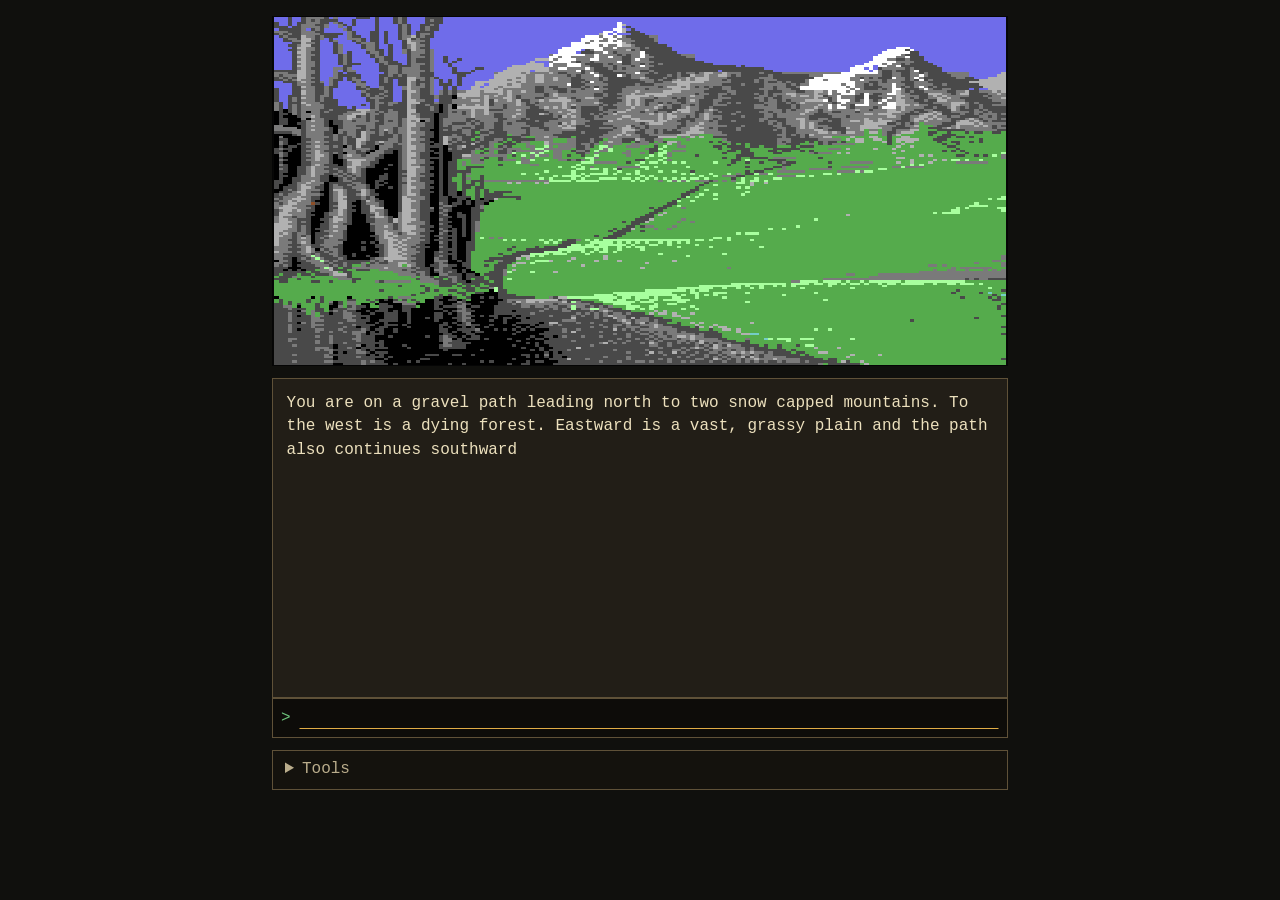
==== original/index.html @ 8b0a9d63 "Publish original asset edition" ====
<!doctype html>
<html lang="en">
<head>
  <meta charset="utf-8">
  <meta name="viewport" content="width=device-width, initial-scale=1">
  <title>The Pawn - Original Asset Edition</title>
  <link rel="stylesheet" href="styles.css">
</head>
<body>
  <main class="app-shell">
    <section class="game-panel" aria-label="Original asset edition">
      <div class="screen">
        <img id="sceneImage" alt="Original Commodore 64 illustration" width="320" height="152">
      </div>

      <div class="transcript" id="transcript" aria-live="polite" aria-label="Game transcript"></div>

      <form class="command-line" id="commandForm" autocomplete="off">
        <span>&gt;</span>
        <input id="commandInput" name="command" type="text" spellcheck="false" autofocus>
      </form>

      <details class="tool-drawer">
        <summary>Tools</summary>
        <div class="tool-body">
          <header class="titlebar">
            <div>
              <h1>The Pawn</h1>
              <p>Original Asset Edition</p>
            </div>
            <a class="small-link" href="../remake/index.html">Remake</a>
          </header>

          <div class="asset-strip" aria-live="polite">
            <div>
              <span>Image</span>
              <strong id="imageId">04</strong>
            </div>
            <div>
              <span>Text</span>
              <strong id="textId">0000</strong>
            </div>
            <div>
              <span>Location</span>
              <strong id="roomTitle">On The Path</strong>
            </div>
          </div>

          <article class="location-card">
            <p id="locationText"></p>
            <div class="exit-list" id="exitList"></div>
          </article>

          <aside class="catalog-panel" aria-label="Original text table">
            <div class="catalog-head">
              <h2>Text Table</h2>
              <span id="resultCount">1181</span>
            </div>
            <label class="search-box">
              <span>Search</span>
              <input id="searchInput" type="search" spellcheck="false" placeholder="fog, Kronos, palace">
            </label>
            <div class="result-list" id="resultList"></div>
          </aside>
        </div>
      </details>
    </section>
  </main>

  <script src="assets.js" defer></script>
  <script src="app.js" defer></script>
</body>
</html>
---- original/styles.css ----
:root {
  color-scheme: dark;
  --paper: #ece0bd;
  --ink: #1b1812;
  --bg: #151411;
  --panel: #242019;
  --panel-2: #30281d;
  --line: #5f5138;
  --muted: #baad8c;
  --green: #6dc47c;
  --cyan: #7ecbd2;
  --amber: #e0ad46;
  --red: #d56a5f;
  --shadow: rgba(0, 0, 0, 0.35);
}

* {
  box-sizing: border-box;
}

html,
body {
  min-height: 100%;
}

body {
  margin: 0;
  background: #10100d;
  color: var(--paper);
  font-family: ui-monospace, SFMono-Regular, Menlo, Monaco, Consolas, "Liberation Mono", monospace;
  font-size: 16px;
}

button,
input {
  font: inherit;
}

button,
.small-link {
  border: 1px solid var(--line);
  background: #17150f;
  color: var(--paper);
  cursor: pointer;
}

button:hover,
button:focus-visible,
.small-link:hover,
.small-link:focus-visible {
  border-color: var(--amber);
  outline: none;
}

button:active {
  transform: translateY(1px);
}

.app-shell {
  min-height: 100vh;
  padding: 1rem 0.75rem;
}

.game-panel {
  width: min(100%, 46rem);
  margin: 0 auto;
  min-width: 0;
}

.screen {
  border: 1px solid #050505;
  background: #070706;
  aspect-ratio: 320 / 152;
}

.screen img {
  display: block;
  width: 100%;
  height: 100%;
  object-fit: contain;
  image-rendering: pixelated;
}

.asset-strip {
  display: grid;
  grid-template-columns: repeat(3, minmax(0, 1fr));
  gap: 0.5rem;
  margin: 0;
}

.asset-strip div,
.location-card,
.catalog-panel,
.transcript,
.search-box {
  border: 1px solid var(--line);
  background: rgba(36, 32, 25, 0.9);
}

.asset-strip div {
  min-height: 4.25rem;
  padding: 0.7rem;
}

.asset-strip span,
.catalog-head span,
.search-box span {
  display: block;
  color: var(--muted);
  font-size: 0.75rem;
  text-transform: uppercase;
}

.asset-strip strong {
  display: block;
  margin-top: 0.4rem;
  overflow: hidden;
  text-overflow: ellipsis;
  white-space: nowrap;
  color: var(--cyan);
}

.titlebar {
  display: flex;
  align-items: end;
  justify-content: space-between;
  gap: 1rem;
  border-bottom: 1px solid var(--line);
  padding-bottom: 0.75rem;
}

.titlebar h1,
.catalog-head h2 {
  margin: 0;
  color: var(--green);
  font-size: 1.45rem;
  letter-spacing: 0;
}

.titlebar p {
  margin: 0.25rem 0 0;
  color: var(--muted);
}

.small-link {
  display: inline-flex;
  align-items: center;
  justify-content: center;
  min-height: 2.4rem;
  padding: 0 0.7rem;
  text-decoration: none;
}

.location-card {
  min-height: 11.5rem;
  padding: 1rem;
}

.location-card p {
  margin: 0;
  color: var(--paper);
  line-height: 1.55;
}

.exit-list {
  display: flex;
  flex-wrap: wrap;
  gap: 0.4rem;
  margin-top: 1rem;
}

.exit-list button,
.exit-chip {
  min-height: 2rem;
  padding: 0 0.55rem;
  border: 1px solid var(--line);
  background: #17150f;
  color: var(--cyan);
}

.exit-list .look-button {
  color: var(--green);
}

.transcript {
  min-height: 20rem;
  max-height: min(42vh, 28rem);
  overflow: auto;
  margin-top: 0.75rem;
  padding: 0.85rem;
  line-height: 1.45;
}

.entry {
  margin: 0 0 0.85rem;
}

.entry.command {
  color: var(--amber);
}

.entry.system {
  color: var(--muted);
}

.entry.original {
  color: var(--paper);
}

.command-line {
  display: grid;
  grid-template-columns: auto 1fr;
  align-items: center;
  gap: 0.5rem;
  border: 1px solid var(--line);
  background: #0d0c09;
  padding: 0.5rem;
}

.command-line span {
  color: var(--green);
}

.command-line input,
.search-box input {
  width: 100%;
  min-width: 0;
  border: 1px solid transparent;
  background: transparent;
  color: var(--paper);
  outline: none;
}

.command-line input:focus,
.search-box input:focus {
  border-bottom-color: var(--amber);
}

.tool-drawer {
  margin-top: 0.75rem;
  border: 1px solid var(--line);
  background: rgba(20, 18, 13, 0.96);
}

.tool-drawer summary {
  min-height: 2.4rem;
  padding: 0.6rem 0.75rem;
  color: var(--muted);
  cursor: pointer;
}

.tool-drawer summary:focus-visible {
  outline: 1px solid var(--amber);
  outline-offset: -3px;
}

.tool-drawer:not([open]) .tool-body {
  display: none;
}

.tool-body {
  display: grid;
  gap: 0.85rem;
  border-top: 1px solid var(--line);
  padding: 0.85rem;
}

.catalog-panel {
  display: grid;
  grid-template-rows: auto auto minmax(0, 1fr);
  gap: 0.75rem;
  padding: 0.85rem;
  min-height: 19rem;
  max-height: 28rem;
}

.catalog-head {
  display: flex;
  align-items: center;
  justify-content: space-between;
  gap: 1rem;
}

.catalog-head h2 {
  font-size: 1rem;
}

.catalog-head span {
  color: var(--amber);
}

.search-box {
  display: block;
  padding: 0.55rem 0.65rem;
}

.search-box input {
  margin-top: 0.3rem;
  min-height: 2rem;
}

.result-list {
  overflow: auto;
  padding-right: 0.25rem;
}

.result-item {
  display: block;
  width: 100%;
  min-height: 4.5rem;
  margin-bottom: 0.45rem;
  padding: 0.6rem;
  text-align: left;
  line-height: 1.35;
}

.result-item strong {
  display: block;
  margin-bottom: 0.25rem;
  color: var(--cyan);
  font-size: 0.8rem;
}

.result-item span {
  color: var(--paper);
}

.result-item.active {
  border-color: var(--green);
  background: #1b2116;
}

.result-note {
  margin: 0.35rem 0 0;
  color: var(--muted);
  font-size: 0.8rem;
}

@media (max-width: 1120px) {
}

@media (max-width: 760px) {
  body {
    font-size: 15px;
  }

  .app-shell {
    padding: 0.75rem;
  }

  .transcript {
    min-height: 18rem;
    max-height: none;
  }

  .asset-strip {
    grid-template-columns: 1fr;
  }

  .titlebar {
    align-items: start;
  }

  .catalog-panel {
    min-height: 26rem;
  }
}
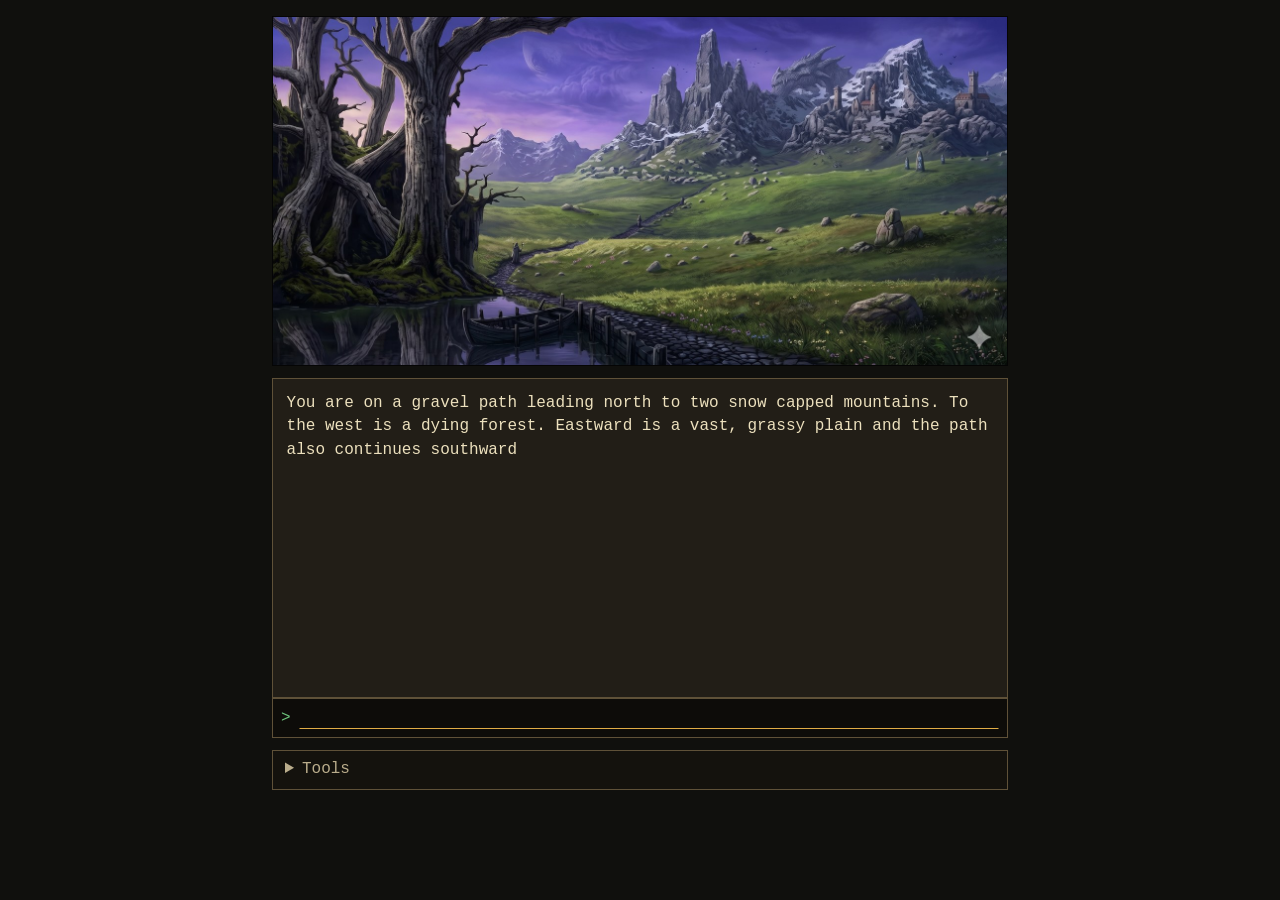
==== commit 6d1c2fc0: "Use updated graphics in original text edition" ====
--- a/original/index.html
+++ b/original/index.html
@@ -3,14 +3,15 @@
 <head>
   <meta charset="utf-8">
   <meta name="viewport" content="width=device-width, initial-scale=1">
-  <title>The Pawn - Original Asset Edition</title>
+  <link rel="icon" href="data:,">
+  <title>The Pawn</title>
   <link rel="stylesheet" href="styles.css">
 </head>
 <body>
   <main class="app-shell">
-    <section class="game-panel" aria-label="Original asset edition">
+    <section class="game-panel" aria-label="The Pawn">
       <div class="screen">
-        <img id="sceneImage" alt="Original Commodore 64 illustration" width="320" height="152">
+        <img id="sceneImage" alt="The Pawn scene artwork" width="320" height="152">
       </div>
 
       <div class="transcript" id="transcript" aria-live="polite" aria-label="Game transcript"></div>
@@ -26,15 +27,14 @@
           <header class="titlebar">
             <div>
               <h1>The Pawn</h1>
-              <p>Original Asset Edition</p>
+              <p>Original text with updated graphics</p>
             </div>
-            <a class="small-link" href="../remake/index.html">Remake</a>
           </header>
 
           <div class="asset-strip" aria-live="polite">
             <div>
               <span>Image</span>
-              <strong id="imageId">04</strong>
+              <strong id="imageId">path</strong>
             </div>
             <div>
               <span>Text</span>
--- a/original/styles.css
+++ b/original/styles.css
@@ -77,8 +77,8 @@
   display: block;
   width: 100%;
   height: 100%;
-  object-fit: contain;
-  image-rendering: pixelated;
+  object-fit: cover;
+  image-rendering: auto;
 }
 
 .asset-strip {
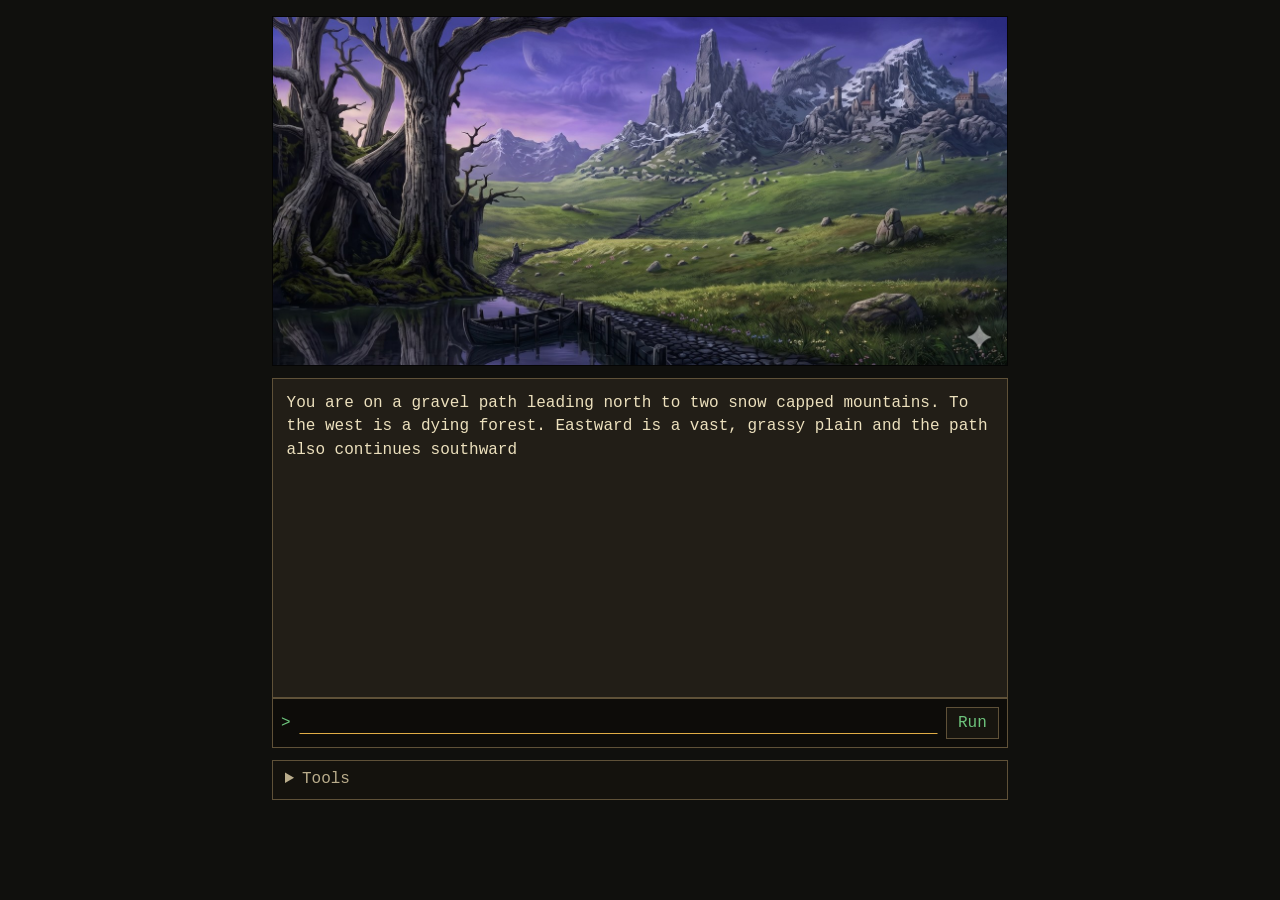
==== commit eb451e0c: "Seed manual map draft scenes" ====
--- a/original/index.html
+++ b/original/index.html
@@ -19,6 +19,7 @@
       <form class="command-line" id="commandForm" autocomplete="off">
         <span>&gt;</span>
         <input id="commandInput" name="command" type="text" spellcheck="false" autofocus>
+        <button type="submit">Run</button>
       </form>
 
       <details class="tool-drawer">
@@ -30,6 +31,30 @@
               <p>Original text with updated graphics</p>
             </div>
           </header>
+
+          <section class="debug-panel" aria-label="Debug menu">
+            <div class="debug-head">
+              <h2>Debug Menu</h2>
+              <span id="sceneCount">0 scenes</span>
+            </div>
+            <div class="scene-select-row">
+              <label class="select-box">
+                <span>Scene</span>
+                <select id="sceneSelect"></select>
+              </label>
+              <button id="loadSceneButton" class="scene-load-button" type="button">Load Scene</button>
+            </div>
+            <div class="debug-columns">
+              <section>
+                <h3>Scene Messages</h3>
+                <div id="sceneMessages" class="debug-list"></div>
+              </section>
+              <section>
+                <h3>Interactions</h3>
+                <div id="sceneInteractions" class="debug-list"></div>
+              </section>
+            </div>
+          </section>
 
           <div class="asset-strip" aria-live="polite">
             <div>
@@ -51,16 +76,12 @@
             <div class="exit-list" id="exitList"></div>
           </article>
 
-          <aside class="catalog-panel" aria-label="Original text table">
+          <aside class="catalog-panel" aria-label="Scene responses">
             <div class="catalog-head">
-              <h2>Text Table</h2>
-              <span id="resultCount">1181</span>
+              <h2>Scene Responses</h2>
+              <span id="sceneResponseCount">0</span>
             </div>
-            <label class="search-box">
-              <span>Search</span>
-              <input id="searchInput" type="search" spellcheck="false" placeholder="fog, Kronos, palace">
-            </label>
-            <div class="result-list" id="resultList"></div>
+            <div class="result-list" id="sceneResponseList"></div>
           </aside>
         </div>
       </details>
--- a/original/styles.css
+++ b/original/styles.css
@@ -32,7 +32,8 @@
 }
 
 button,
-input {
+input,
+select {
   font: inherit;
 }
 
@@ -92,7 +93,8 @@
 .location-card,
 .catalog-panel,
 .transcript,
-.search-box {
+.debug-panel,
+.select-box {
   border: 1px solid var(--line);
   background: rgba(36, 32, 25, 0.9);
 }
@@ -104,7 +106,8 @@
 
 .asset-strip span,
 .catalog-head span,
-.search-box span {
+.select-box span,
+.debug-head span {
   display: block;
   color: var(--muted);
   font-size: 0.75rem;
@@ -162,6 +165,114 @@
   line-height: 1.55;
 }
 
+.debug-panel {
+  padding: 0.85rem;
+}
+
+.debug-head {
+  display: flex;
+  align-items: center;
+  justify-content: space-between;
+  gap: 1rem;
+  margin-bottom: 0.75rem;
+}
+
+.debug-head h2,
+.debug-columns h3 {
+  margin: 0;
+  letter-spacing: 0;
+}
+
+.debug-head h2 {
+  color: var(--green);
+  font-size: 1rem;
+}
+
+.debug-columns {
+  display: grid;
+  grid-template-columns: repeat(2, minmax(0, 1fr));
+  gap: 0.75rem;
+  margin-top: 0.75rem;
+}
+
+.debug-columns h3 {
+  color: var(--amber);
+  font-size: 0.9rem;
+  margin-bottom: 0.45rem;
+}
+
+.select-box {
+  display: block;
+  padding: 0.55rem 0.65rem;
+}
+
+.scene-select-row {
+  display: grid;
+  grid-template-columns: minmax(0, 1fr) auto;
+  gap: 0.5rem;
+  align-items: end;
+}
+
+.scene-load-button {
+  min-height: 3.7rem;
+  padding: 0 0.85rem;
+  color: var(--green);
+}
+
+.select-box select {
+  width: 100%;
+  min-width: 0;
+  min-height: 2.3rem;
+  margin-top: 0.35rem;
+  border: 1px solid var(--line);
+  background: #11100d;
+  color: var(--paper);
+}
+
+.debug-list {
+  display: grid;
+  gap: 0.45rem;
+  max-height: 18rem;
+  overflow: auto;
+  padding-right: 0.25rem;
+}
+
+.debug-item {
+  border: 1px solid var(--line);
+  background: #17150f;
+  padding: 0.6rem;
+  line-height: 1.35;
+}
+
+.debug-item strong {
+  display: block;
+  color: var(--cyan);
+  font-size: 0.8rem;
+  margin-bottom: 0.25rem;
+}
+
+.debug-item span,
+.debug-item p {
+  color: var(--paper);
+}
+
+.debug-item p {
+  margin: 0;
+}
+
+.debug-action {
+  display: grid;
+  grid-template-columns: minmax(0, 1fr) auto;
+  gap: 0.55rem;
+  align-items: center;
+}
+
+.debug-action button {
+  min-height: 2rem;
+  padding: 0 0.55rem;
+  color: var(--green);
+}
+
 .exit-list {
   display: flex;
   flex-wrap: wrap;
@@ -209,7 +320,7 @@
 
 .command-line {
   display: grid;
-  grid-template-columns: auto 1fr;
+  grid-template-columns: auto 1fr auto;
   align-items: center;
   gap: 0.5rem;
   border: 1px solid var(--line);
@@ -221,8 +332,13 @@
   color: var(--green);
 }
 
-.command-line input,
-.search-box input {
+.command-line button {
+  min-height: 2rem;
+  padding: 0 0.7rem;
+  color: var(--green);
+}
+
+.command-line input {
   width: 100%;
   min-width: 0;
   border: 1px solid transparent;
@@ -231,8 +347,7 @@
   outline: none;
 }
 
-.command-line input:focus,
-.search-box input:focus {
+.command-line input:focus {
   border-bottom-color: var(--amber);
 }
 
@@ -267,7 +382,7 @@
 
 .catalog-panel {
   display: grid;
-  grid-template-rows: auto auto minmax(0, 1fr);
+  grid-template-rows: auto minmax(0, 1fr);
   gap: 0.75rem;
   padding: 0.85rem;
   min-height: 19rem;
@@ -287,16 +402,6 @@
 
 .catalog-head span {
   color: var(--amber);
-}
-
-.search-box {
-  display: block;
-  padding: 0.55rem 0.65rem;
-}
-
-.search-box input {
-  margin-top: 0.3rem;
-  min-height: 2rem;
 }
 
 .result-list {
@@ -357,6 +462,14 @@
     grid-template-columns: 1fr;
   }
 
+  .debug-columns {
+    grid-template-columns: 1fr;
+  }
+
+  .scene-select-row {
+    grid-template-columns: 1fr;
+  }
+
   .titlebar {
     align-items: start;
   }
